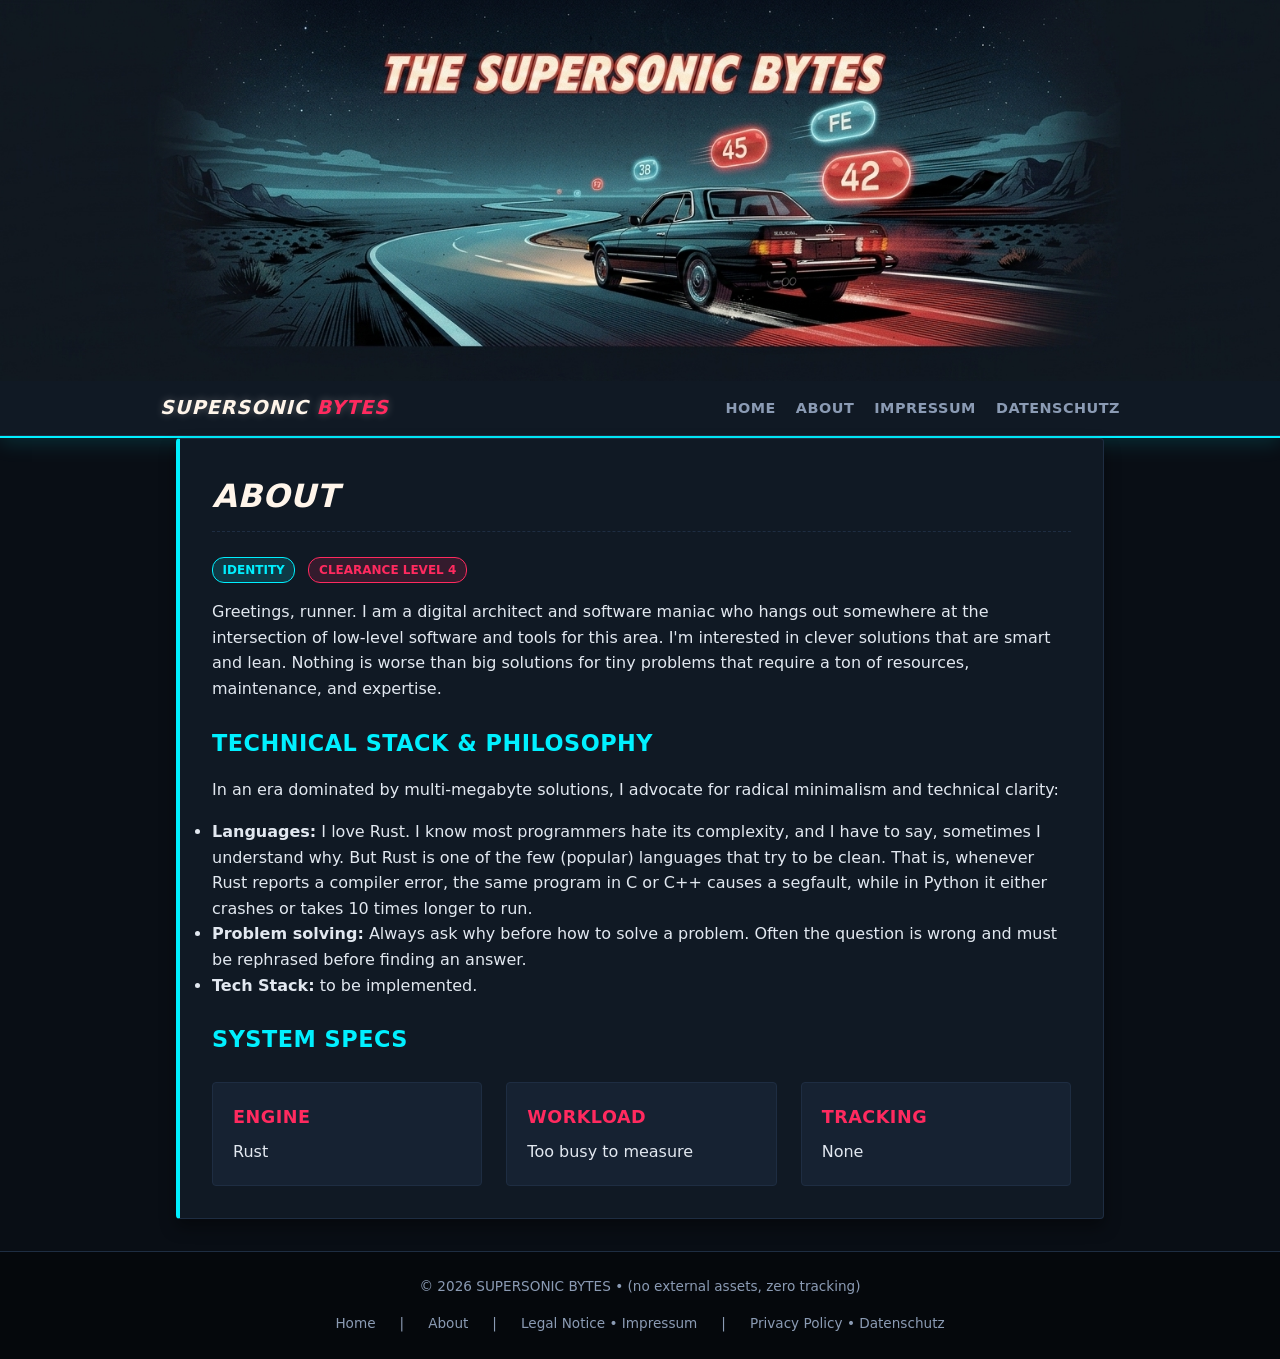
==== docs/about/index.html @ 2ddf8234 "moved output to 'docs' instead of 'www'" ====
<!doctype html><html lang=en><head><meta charset=UTF-8><meta content="width=device-width,initial-scale=1.0" name=viewport><title>About | SUPERSONIC BYTES</title><meta content="The digital highway at hyper-speed" name=description><link href=https://supersonic-bytes.github.io/homepage/style.css rel=stylesheet><body><header><div class=banner-container><img alt="The Supersonic Bytes Banner" class=banner-img height=464 src=https://supersonic-bytes.github.io/homepage/banner.jpg width=2320></div><nav><div class="container nav-inner"><a class=brand href=https://supersonic-bytes.github.io/homepage/>SUPERSONIC <span>BYTES</span></a><ul class=nav-links><li><a href=https://supersonic-bytes.github.io/homepage/>Home</a><li><a href=https://supersonic-bytes.github.io/homepage/about/>About</a><li><a href=https://supersonic-bytes.github.io/homepage/legal/>Impressum</a><li><a href=https://supersonic-bytes.github.io/homepage/privacy/>Datenschutz</a></ul></div></nav></header><main class=container><article class=card><h1>About</h1><div class=content-body style=margin-top:1.5rem><p><span class="tag tag-cyan">IDENTITY</span> <span class="tag tag-red">CLEARANCE LEVEL 4</span><p style=margin-top:1rem>Greetings, runner. I am a digital architect and software maniac who hangs out somewhere at the intersection of low-level software and tools for this area. I'm interested in clever solutions that are smart and lean. Nothing is worse than big solutions for tiny problems that require a ton of resources, maintenance, and expertise.<h2>Technical Stack & Philosophy</h2><p>In an era dominated by multi-megabyte solutions, I advocate for radical minimalism and technical clarity:<ul><li><strong>Languages:</strong> I love Rust. I know most programmers hate its complexity, and I have to say, sometimes I understand why. But Rust is one of the few (popular) languages that try to be clean. That is, whenever Rust reports a compiler error, the same program in C or C++ causes a segfault, while in Python it either crashes or takes 10 times longer to run.<li><strong>Problem solving:</strong> Always ask why before how to solve a problem. Often the question is wrong and must be rephrased before finding an answer.<li><strong>Tech Stack:</strong> to be implemented.</ul><h2>System Specs</h2><div class=grid><div class=grid-item><h3>Engine</h3><p>Rust</div><div class=grid-item><h3>Workload</h3><p>Too busy to measure</div><div class=grid-item><h3>Tracking</h3><p>None</div></div></div></article></main><footer><div class=container><p>© 2026 SUPERSONIC BYTES • (no external assets, zero tracking)<div class=footer-links><a href=https://supersonic-bytes.github.io/homepage/>Home</a> | <a href=https://supersonic-bytes.github.io/homepage/about/>About</a> | <a href=https://supersonic-bytes.github.io/homepage/legal/>Legal Notice • Impressum</a> | <a href=https://supersonic-bytes.github.io/homepage/privacy/>Privacy Policy • Datenschutz</a></div></div></footer>
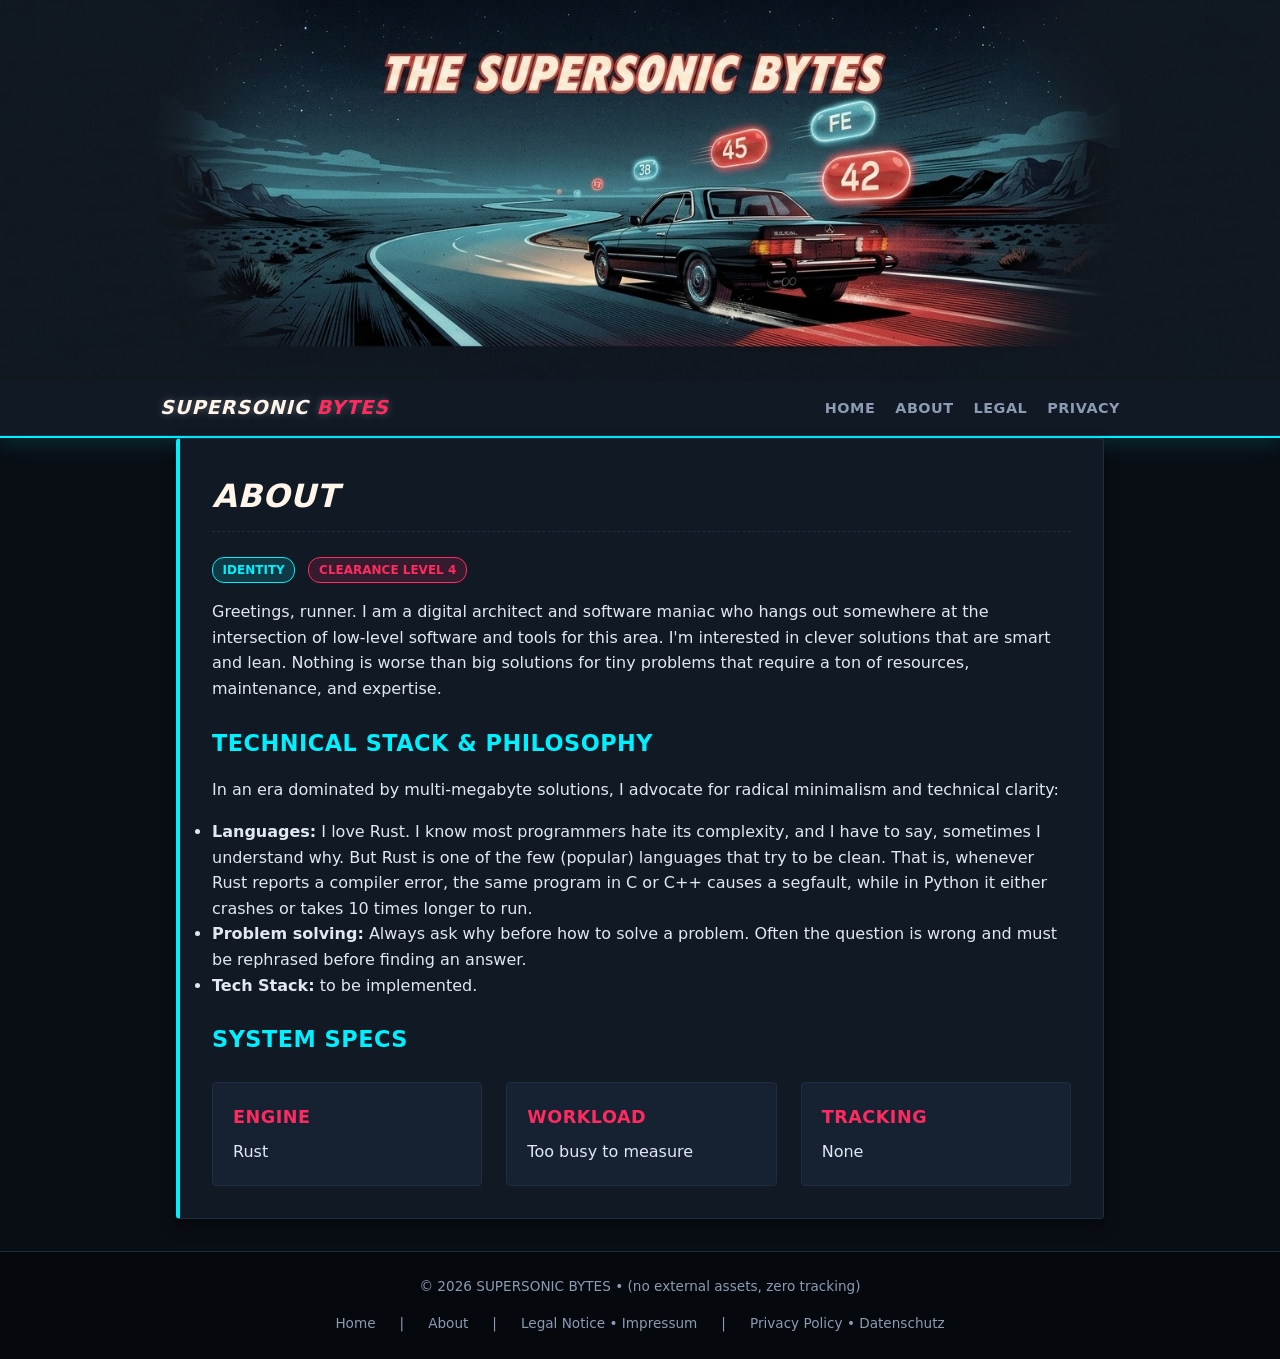
==== commit 913bdd68: "minor change:  German to English" ====
--- a/docs/about/index.html
+++ b/docs/about/index.html
@@ -1 +1 @@
-<!doctype html><html lang=en><head><meta charset=UTF-8><meta content="width=device-width,initial-scale=1.0" name=viewport><title>About | SUPERSONIC BYTES</title><meta content="The digital highway at hyper-speed" name=description><link href=https://supersonic-bytes.github.io/homepage/style.css rel=stylesheet><body><header><div class=banner-container><img alt="The Supersonic Bytes Banner" class=banner-img height=464 src=https://supersonic-bytes.github.io/homepage/banner.jpg width=2320></div><nav><div class="container nav-inner"><a class=brand href=https://supersonic-bytes.github.io/homepage/>SUPERSONIC <span>BYTES</span></a><ul class=nav-links><li><a href=https://supersonic-bytes.github.io/homepage/>Home</a><li><a href=https://supersonic-bytes.github.io/homepage/about/>About</a><li><a href=https://supersonic-bytes.github.io/homepage/legal/>Impressum</a><li><a href=https://supersonic-bytes.github.io/homepage/privacy/>Datenschutz</a></ul></div></nav></header><main class=container><article class=card><h1>About</h1><div class=content-body style=margin-top:1.5rem><p><span class="tag tag-cyan">IDENTITY</span> <span class="tag tag-red">CLEARANCE LEVEL 4</span><p style=margin-top:1rem>Greetings, runner. I am a digital architect and software maniac who hangs out somewhere at the intersection of low-level software and tools for this area. I'm interested in clever solutions that are smart and lean. Nothing is worse than big solutions for tiny problems that require a ton of resources, maintenance, and expertise.<h2>Technical Stack & Philosophy</h2><p>In an era dominated by multi-megabyte solutions, I advocate for radical minimalism and technical clarity:<ul><li><strong>Languages:</strong> I love Rust. I know most programmers hate its complexity, and I have to say, sometimes I understand why. But Rust is one of the few (popular) languages that try to be clean. That is, whenever Rust reports a compiler error, the same program in C or C++ causes a segfault, while in Python it either crashes or takes 10 times longer to run.<li><strong>Problem solving:</strong> Always ask why before how to solve a problem. Often the question is wrong and must be rephrased before finding an answer.<li><strong>Tech Stack:</strong> to be implemented.</ul><h2>System Specs</h2><div class=grid><div class=grid-item><h3>Engine</h3><p>Rust</div><div class=grid-item><h3>Workload</h3><p>Too busy to measure</div><div class=grid-item><h3>Tracking</h3><p>None</div></div></div></article></main><footer><div class=container><p>© 2026 SUPERSONIC BYTES • (no external assets, zero tracking)<div class=footer-links><a href=https://supersonic-bytes.github.io/homepage/>Home</a> | <a href=https://supersonic-bytes.github.io/homepage/about/>About</a> | <a href=https://supersonic-bytes.github.io/homepage/legal/>Legal Notice • Impressum</a> | <a href=https://supersonic-bytes.github.io/homepage/privacy/>Privacy Policy • Datenschutz</a></div></div></footer>+<!doctype html><html lang=en><head><meta charset=UTF-8><meta content="width=device-width,initial-scale=1.0" name=viewport><title>About | SUPERSONIC BYTES</title><meta content="The digital highway at hyper-speed" name=description><link href=https://supersonic-bytes.github.io/homepage/style.css rel=stylesheet><body><header><div class=banner-container><img alt="The Supersonic Bytes Banner" class=banner-img height=464 src=https://supersonic-bytes.github.io/homepage/banner.jpg width=2320></div><nav><div class="container nav-inner"><a class=brand href=https://supersonic-bytes.github.io/homepage/>SUPERSONIC <span>BYTES</span></a><ul class=nav-links><li><a href=https://supersonic-bytes.github.io/homepage/>Home</a><li><a href=https://supersonic-bytes.github.io/homepage/about/>About</a><li><a href=https://supersonic-bytes.github.io/homepage/legal/>Legal</a><li><a href=https://supersonic-bytes.github.io/homepage/privacy/>Privacy</a></ul></div></nav></header><main class=container><article class=card><h1>About</h1><div class=content-body style=margin-top:1.5rem><p><span class="tag tag-cyan">IDENTITY</span> <span class="tag tag-red">CLEARANCE LEVEL 4</span><p style=margin-top:1rem>Greetings, runner. I am a digital architect and software maniac who hangs out somewhere at the intersection of low-level software and tools for this area. I'm interested in clever solutions that are smart and lean. Nothing is worse than big solutions for tiny problems that require a ton of resources, maintenance, and expertise.<h2>Technical Stack & Philosophy</h2><p>In an era dominated by multi-megabyte solutions, I advocate for radical minimalism and technical clarity:<ul><li><strong>Languages:</strong> I love Rust. I know most programmers hate its complexity, and I have to say, sometimes I understand why. But Rust is one of the few (popular) languages that try to be clean. That is, whenever Rust reports a compiler error, the same program in C or C++ causes a segfault, while in Python it either crashes or takes 10 times longer to run.<li><strong>Problem solving:</strong> Always ask why before how to solve a problem. Often the question is wrong and must be rephrased before finding an answer.<li><strong>Tech Stack:</strong> to be implemented.</ul><h2>System Specs</h2><div class=grid><div class=grid-item><h3>Engine</h3><p>Rust</div><div class=grid-item><h3>Workload</h3><p>Too busy to measure</div><div class=grid-item><h3>Tracking</h3><p>None</div></div></div></article></main><footer><div class=container><p>© 2026 SUPERSONIC BYTES • (no external assets, zero tracking)<div class=footer-links><a href=https://supersonic-bytes.github.io/homepage/>Home</a> | <a href=https://supersonic-bytes.github.io/homepage/about/>About</a> | <a href=https://supersonic-bytes.github.io/homepage/legal/>Legal Notice • Impressum</a> | <a href=https://supersonic-bytes.github.io/homepage/privacy/>Privacy Policy • Datenschutz</a></div></div></footer>
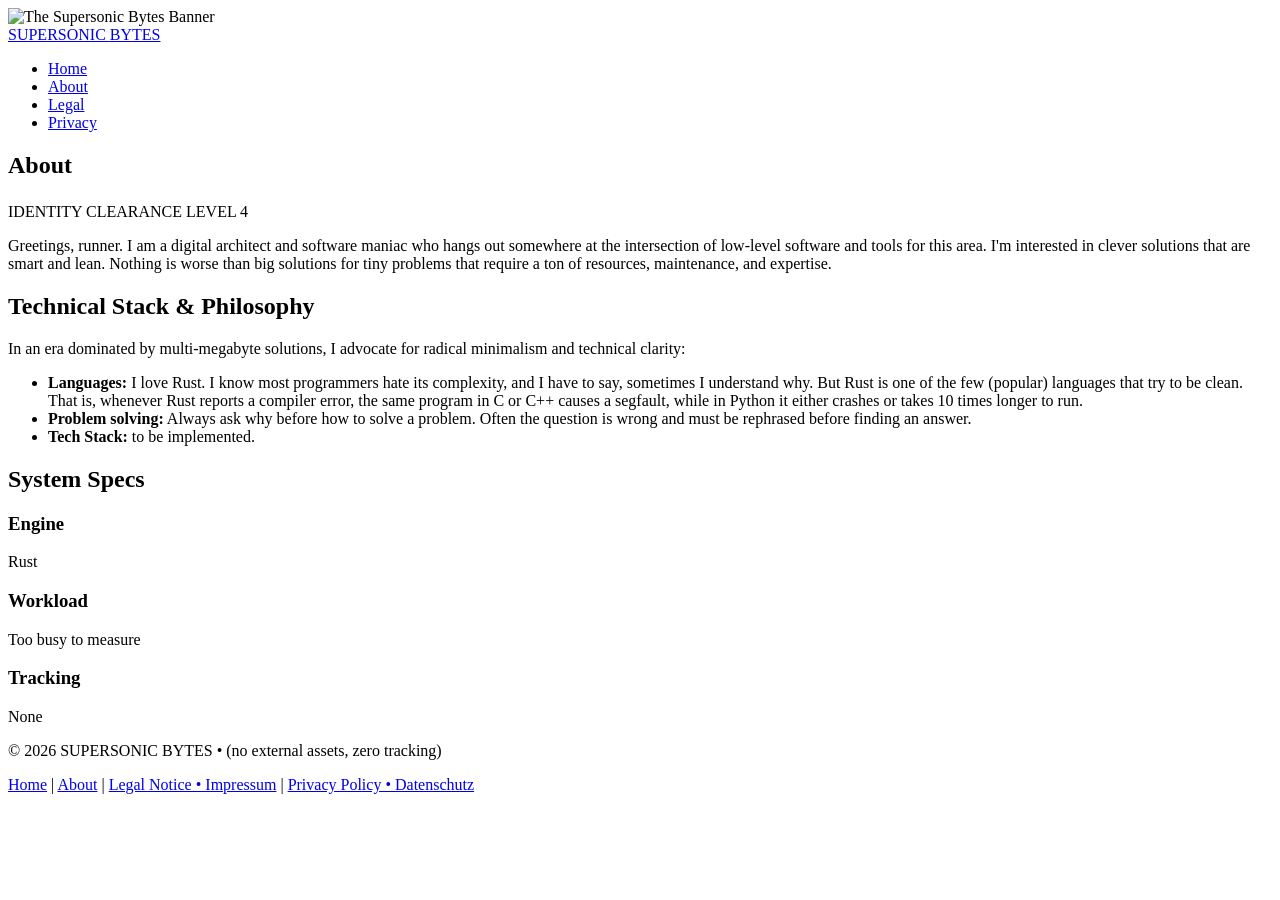
==== commit ed51da9b: "changed base URL to https://supersonic-bytes.com/" ====
--- a/docs/about/index.html
+++ b/docs/about/index.html
@@ -1 +1 @@
-<!doctype html><html lang=en><head><meta charset=UTF-8><meta content="width=device-width,initial-scale=1.0" name=viewport><title>About | SUPERSONIC BYTES</title><meta content="The digital highway at hyper-speed" name=description><link href=https://supersonic-bytes.github.io/homepage/style.css rel=stylesheet><body><header><div class=banner-container><img alt="The Supersonic Bytes Banner" class=banner-img height=464 src=https://supersonic-bytes.github.io/homepage/banner.jpg width=2320></div><nav><div class="container nav-inner"><a class=brand href=https://supersonic-bytes.github.io/homepage/>SUPERSONIC <span>BYTES</span></a><ul class=nav-links><li><a href=https://supersonic-bytes.github.io/homepage/>Home</a><li><a href=https://supersonic-bytes.github.io/homepage/about/>About</a><li><a href=https://supersonic-bytes.github.io/homepage/legal/>Legal</a><li><a href=https://supersonic-bytes.github.io/homepage/privacy/>Privacy</a></ul></div></nav></header><main class=container><article class=card><h1>About</h1><div class=content-body style=margin-top:1.5rem><p><span class="tag tag-cyan">IDENTITY</span> <span class="tag tag-red">CLEARANCE LEVEL 4</span><p style=margin-top:1rem>Greetings, runner. I am a digital architect and software maniac who hangs out somewhere at the intersection of low-level software and tools for this area. I'm interested in clever solutions that are smart and lean. Nothing is worse than big solutions for tiny problems that require a ton of resources, maintenance, and expertise.<h2>Technical Stack & Philosophy</h2><p>In an era dominated by multi-megabyte solutions, I advocate for radical minimalism and technical clarity:<ul><li><strong>Languages:</strong> I love Rust. I know most programmers hate its complexity, and I have to say, sometimes I understand why. But Rust is one of the few (popular) languages that try to be clean. That is, whenever Rust reports a compiler error, the same program in C or C++ causes a segfault, while in Python it either crashes or takes 10 times longer to run.<li><strong>Problem solving:</strong> Always ask why before how to solve a problem. Often the question is wrong and must be rephrased before finding an answer.<li><strong>Tech Stack:</strong> to be implemented.</ul><h2>System Specs</h2><div class=grid><div class=grid-item><h3>Engine</h3><p>Rust</div><div class=grid-item><h3>Workload</h3><p>Too busy to measure</div><div class=grid-item><h3>Tracking</h3><p>None</div></div></div></article></main><footer><div class=container><p>© 2026 SUPERSONIC BYTES • (no external assets, zero tracking)<div class=footer-links><a href=https://supersonic-bytes.github.io/homepage/>Home</a> | <a href=https://supersonic-bytes.github.io/homepage/about/>About</a> | <a href=https://supersonic-bytes.github.io/homepage/legal/>Legal Notice • Impressum</a> | <a href=https://supersonic-bytes.github.io/homepage/privacy/>Privacy Policy • Datenschutz</a></div></div></footer>+<!doctype html><html lang=en><head><meta charset=UTF-8><meta content="width=device-width,initial-scale=1.0" name=viewport><title>About | SUPERSONIC BYTES</title><meta content="The digital highway at hyper-speed" name=description><link href=https://supersonic-bytes.com/style.css rel=stylesheet><body><header><div class=banner-container><img alt="The Supersonic Bytes Banner" class=banner-img height=464 src=https://supersonic-bytes.com/banner.jpg width=2320></div><nav><div class="container nav-inner"><a class=brand href=https://supersonic-bytes.com/>SUPERSONIC <span>BYTES</span></a><ul class=nav-links><li><a href=https://supersonic-bytes.com/>Home</a><li><a href=https://supersonic-bytes.com/about/>About</a><li><a href=https://supersonic-bytes.com/legal/>Legal</a><li><a href=https://supersonic-bytes.com/privacy/>Privacy</a></ul></div></nav></header><main class=container><article class=card><h1>About</h1><div class=content-body style=margin-top:1.5rem><p><span class="tag tag-cyan">IDENTITY</span> <span class="tag tag-red">CLEARANCE LEVEL 4</span><p style=margin-top:1rem>Greetings, runner. I am a digital architect and software maniac who hangs out somewhere at the intersection of low-level software and tools for this area. I'm interested in clever solutions that are smart and lean. Nothing is worse than big solutions for tiny problems that require a ton of resources, maintenance, and expertise.<h2>Technical Stack & Philosophy</h2><p>In an era dominated by multi-megabyte solutions, I advocate for radical minimalism and technical clarity:<ul><li><strong>Languages:</strong> I love Rust. I know most programmers hate its complexity, and I have to say, sometimes I understand why. But Rust is one of the few (popular) languages that try to be clean. That is, whenever Rust reports a compiler error, the same program in C or C++ causes a segfault, while in Python it either crashes or takes 10 times longer to run.<li><strong>Problem solving:</strong> Always ask why before how to solve a problem. Often the question is wrong and must be rephrased before finding an answer.<li><strong>Tech Stack:</strong> to be implemented.</ul><h2>System Specs</h2><div class=grid><div class=grid-item><h3>Engine</h3><p>Rust</div><div class=grid-item><h3>Workload</h3><p>Too busy to measure</div><div class=grid-item><h3>Tracking</h3><p>None</div></div></div></article></main><footer><div class=container><p>© 2026 SUPERSONIC BYTES • (no external assets, zero tracking)<div class=footer-links><a href=https://supersonic-bytes.com/>Home</a> | <a href=https://supersonic-bytes.com/about/>About</a> | <a href=https://supersonic-bytes.com/legal/>Legal Notice • Impressum</a> | <a href=https://supersonic-bytes.com/privacy/>Privacy Policy • Datenschutz</a></div></div></footer>
